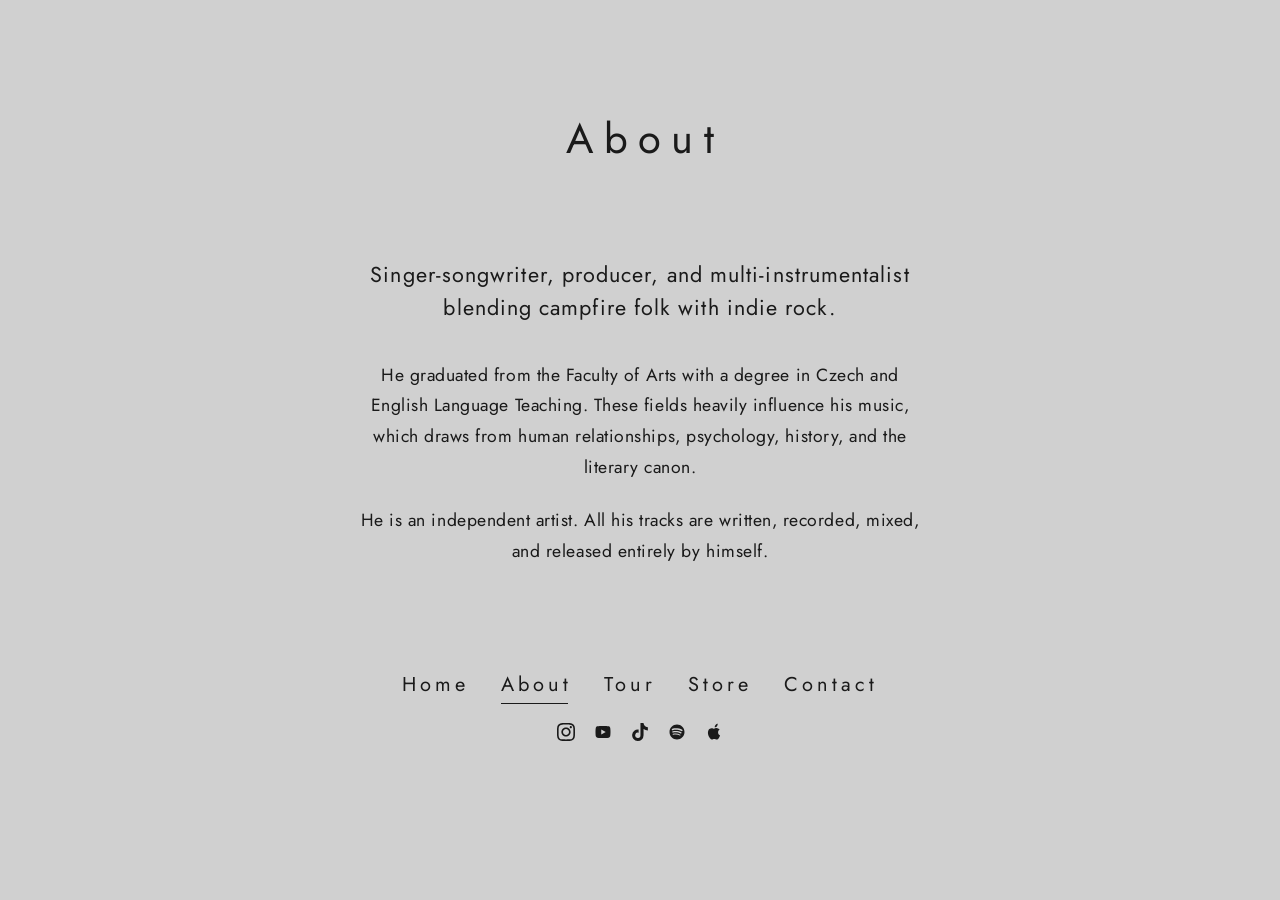
==== about.html @ b3ffde96 "Add files via upload" ====
<!DOCTYPE html>
<html lang="en">
<head>
    <meta charset="UTF-8">
    <meta name="viewport" content="width=device-width, initial-scale=1.0">
    <title>Vít Žižka - About</title>
    <meta name="description" content="Singer-songwriter, producer and multi-instrumentalist blending campfire folk with indie rock.">
    <link rel="icon" type="image/png" href="favicon_v2.png">
    <link rel="preconnect" href="https://fonts.googleapis.com">
    <link rel="preconnect" href="https://fonts.gstatic.com" crossorigin>
    <link rel="stylesheet" href="https://fonts.googleapis.com/css2?family=Jost:wght@400;700&display=swap">
    <link rel="stylesheet" href="style.css">
</head>
<body>

    <h1>About</h1>

    <div class="about-text">
        <p class="lead">Singer-songwriter, producer, and multi-instrumentalist blending campfire folk with indie rock.</p>
        <p>He graduated from the Faculty of Arts with a degree in Czech and English Language Teaching. These fields heavily influence his music, which draws from human relationships, psychology, history, and the literary canon.</p>
        <p>He is an independent artist. All his tracks are written, recorded, mixed, and released entirely by himself.</p>
    </div>

    <nav class="nav-links" aria-label="Main">
        <a href="index.html">Home</a>
        <a href="about.html" aria-current="page">About</a>
        <a href="tour.html">Tour</a>
        <a href="store.html">Store</a>
        <a href="contact.html">Contact</a>
    </nav>

    <div class="social-icons">
        <a href="https://www.instagram.com/vit.zizka" target="_blank" aria-label="Instagram"><svg viewBox="0 0 24 24"><path d="M12,2.163c3.204,0,3.584,0.012,4.85,0.07c3.252,0.148,4.771,1.691,4.919,4.919c0.058,1.265,0.07,1.645,0.07,4.85 s-0.012,3.584-0.07,4.85c-0.15,3.236-1.664,4.771-4.919,4.919c-1.266,0.058-1.646,0.07-4.85,0.07s-3.584-0.012-4.85-0.07 c-3.26-0.149-4.771-1.699-4.919-4.92C2.175,15.584,2.163,15.204,2.163,12s0.012-3.584,0.07-4.85c0.15-3.228,1.664-4.771,4.919-4.919 C8.416,2.175,8.796,2.163,12,2.163 M12,0C8.741,0,8.333,0.014,7.053,0.072C2.695,0.272,0.272,2.69,0.073,7.052 C0.014,8.333,0,8.741,0,12c0,3.259,0.014,3.668,0.072,4.948c0.2,4.358,2.618,6.78,6.98,6.98C8.333,23.986,8.741,24,12,24 c3.259,0,3.668-0.014,4.948-0.072c4.354-0.2,6.782-2.618,6.979-6.98C23.986,15.668,24,15.259,24,12c0-3.259-0.014-3.668-0.072-4.948 c-0.2-4.354-2.62-6.782-6.979-6.98C15.668,0.014,15.259,0,12,0 M12,5.838c-3.403,0-6.162,2.759-6.162,6.162 c0,3.403,2.759,6.162,6.162,6.162c3.403,0,6.162-2.759,6.162-6.162C18.162,8.597,15.403,5.838,12,5.838 M12,15.998 c-2.209,0-4-1.791-4-4s1.791-4,4-4s4,1.791,4,4S14.209,15.998,12,15.998 M18.406,4.155c-0.791,0-1.436,0.645-1.436,1.436 c0,0.791,0.645,1.436,1.436,1.436c0.791,0,1.436-0.645,1.436-1.436C19.842,4.8,19.197,4.155,18.406,4.155"/></svg></a>
        <a href="https://www.youtube.com/@vit_zizka" target="_blank" aria-label="YouTube"><svg viewBox="0 0 24 24"><path d="M21.582,6.186c-0.23-0.86-0.908-1.538-1.768-1.768C18.254,4,12,4,12,4S5.746,4,4.186,4.418 c-0.86,0.23-1.538,0.908-1.768,1.768C2,7.746,2,12,2,12s0,4.254,0.418,5.814c0.23,0.86,0.908,1.538,1.768,1.768 C5.746,20,12,20,12,20s6.254,0,7.814-0.418c0.86-0.23,1.538-0.908,1.768-1.768C22,16.254,22,12,22,12S22,7.746,21.582,6.186z M9.667,15.333V8.667L15.667,12L9.667,15.333z"/></svg></a>
        <a href="https://www.tiktok.com/@vit.zizka" target="_blank" aria-label="TikTok"><svg viewBox="0 0 448 512"><path d="M448 209.9a210.1 210.1 0 0 1 -122.8-39.3V349.4A162.6 162.6 0 1 1 185 188.3V278.2a74.6 74.6 0 1 0 52.2 71.2V0l88 0a121.2 121.2 0 0 0 1.9 22.2h0A122.2 122.2 0 0 0 381 102.4a121.4 121.4 0 0 0 67 20.1z"/></svg></a>
        <a href="https://open.spotify.com/artist/1UbcJn5gjNRWNK9X4koMVl?si=M-iDOrsMRB6UghwyBNILIg" target="_blank" aria-label="Spotify"><svg viewBox="0 0 24 24"><path d="M12,2C6.477,2,2,6.477,2,12s4.477,10,10,10s10-4.477,10-10S17.523,2,12,2 M16.586,16.424 c-0.18,0.295-0.563,0.387-0.857,0.207c-2.348-1.435-5.304-1.76-8.783-0.963c-0.335,0.077-0.67-0.133-0.746-0.469 c-0.077-0.335,0.132-0.67,0.469-0.746c3.809-0.873,7.077-0.496,9.713,1.115C16.676,15.746,16.766,16.13,16.586,16.424 M17.81,13.7 c-0.226,0.367-0.706,0.482-1.072,0.257c-2.687-1.652-6.785-2.131-9.965-1.166C6.335,12.923,5.86,12.634,5.727,12.196 C5.594,11.758,5.883,11.284,6.321,11.15c3.654-1.11,8.379-0.561,11.477,1.344C18.165,12.721,18.28,13.203,17.81,13.7 M17.914,10.773 c-3.227-1.916-8.543-2.091-11.618-1.158C5.748,9.782,5.16,9.395,4.996,8.847C4.832,8.298,5.219,7.711,5.768,7.546 c3.551-1.077,9.444-0.87,13.189,1.353c0.496,0.294,0.658,0.936,0.363,1.432C18.966,10.936,18.324,11.144,17.914,10.773"/></svg></a>
        <a href="https://music.apple.com/us/artist/v%C3%ADt-%C5%BEi%C5%BEka/1842148402" target="_blank" aria-label="Apple Music"><svg viewBox="0 0 24 24"><path d="M18.71 19.5c-.83 1.24-1.71 2.45-3.05 2.47-1.34.03-1.77-.79-3.29-.79-1.53 0-2 .77-3.27.82-1.31.05-2.3-1.32-3.14-2.53C4.25 17 2.94 12.45 4.7 9.39c.87-1.52 2.43-2.48 4.12-2.51 1.28-.02 2.5.87 3.29.87.78 0 2.26-1.07 3.81-.91.65.03 2.47.26 3.64 1.98-.09.06-2.17 1.28-2.15 3.81.03 3.02 2.65 4.03 2.68 4.04-.03.07-.42 1.44-1.38 2.83M15.97 4.17c.66-.81 1.11-1.93.99-3.06-1 .04-2.21.67-2.93 1.49-.62.69-1.16 1.84-1.01 2.96 1.12.09 2.27-.56 2.95-1.39z"/></svg></a>
    </div>

</body>
</html>
---- style.css ----
/* ==========================================================
   Vít Žižka — shared styles for every page
   ========================================================== */

:root {
  --bg:   #D0D0D0;
  --ink:  #1a1a1a;
  /* Futura on Mac/iPhone (or wherever it's installed); Jost, a free
     Futura-style font, on Windows and Android */
  --font: Futura, "Futura PT", Jost, "Century Gothic", sans-serif;
}

*, *::before, *::after { box-sizing: border-box; }

body {
  margin: 0;
  padding: 12vh 20px 6vh 20px;
  background-color: var(--bg);
  color: var(--ink);
  font-family: var(--font);
  text-align: center;
  -webkit-font-smoothing: antialiased;
  overflow-y: scroll;
}

h1 {
  margin: 0 0 1.7rem 0;
  font-size: 2.6rem;
  font-weight: normal;
  letter-spacing: 0.25em;
  padding-left: 0.25em;            /* balances the space letter-spacing adds after the last letter */
}

a { color: var(--ink); }

a:focus-visible {
  outline: 1px solid var(--ink);
  outline-offset: 4px;
}

/* ---------- Menu ---------- */

.nav-links {
  margin: 0 0 1.5rem 0;
  display: flex;
  flex-wrap: wrap;
  justify-content: center;
  gap: 0.6rem 2rem;
}

.nav-links a {
  position: relative;
  text-decoration: none;
  font-size: 1.25rem;
  letter-spacing: 0.2em;
  transition: opacity 0.1s ease;
}

.nav-links a:hover { opacity: 0.5; }

/* The page you're on gets a thin underline */
.nav-links a[aria-current="page"]::after {
  content: "";
  position: absolute;
  left: 0;
  right: 0.2em;
  bottom: -5px;
  height: 1px;
  background: currentColor;
}

/* ---------- Social icons ---------- */

.social-icons {
  display: flex;
  gap: 1.2rem;
  align-items: center;
  justify-content: center;
}

.social-icons a {
  display: inline-block;
  transition: opacity 0.1s ease;
}

.social-icons a:hover { opacity: 0.5; }
.social-icons svg { width: 18px; height: 18px; fill: currentColor; display: block; }

/* ==========================================================
   Home
   ========================================================== */

.photo-container {
  width: 100%;
  max-width: 420px;
  margin: 0 auto 4rem auto;
}

.photo-container img {
  width: 100%;
  height: auto;
  display: block;
}

/* Spotify player, shown 30% larger so its text is easier to read */
.listen {
  --scale: 1.3;
  width: 100%;
  max-width: 420px;
  height: calc(152px * var(--scale));
  margin: 3rem auto 0 auto;
}

.listen iframe {
  display: block;
  width: calc(100% / var(--scale));
  height: 152px;
  border: 0;
  border-radius: 12px;
  transform: scale(var(--scale));
  transform-origin: 0 0;
}

/* ==========================================================
   About
   ========================================================== */

.about-text {
  width: 100%;
  max-width: 36rem;
  min-height: 48vh;
  margin: 0 auto 2.6rem auto;
  display: flex;
  flex-direction: column;
  justify-content: center;
}

.about-text p {
  margin: 0 0 1.4rem 0;
  font-size: 1.1rem;
  line-height: 1.75;
  letter-spacing: 0.03em;
}

.about-text p:last-child { margin-bottom: 0; }

.about-text .lead {
  margin-bottom: 2.2rem;
  font-size: 1.35rem;
  line-height: 1.55;
  letter-spacing: 0.05em;
}

/* ==========================================================
   Tour
   ========================================================== */

.tour-list {
  width: 100%;
  max-width: 900px;
  min-height: 46vh;
  margin: 0 auto 3rem auto;
  text-align: left;
}

.tour-section + .tour-section { margin-top: 3rem; }

.tour-section h2 {
  margin: 0 0 0.5rem 0;
  font-size: 1.1rem;
  font-weight: normal;
  letter-spacing: 0.2em;
  text-align: center;
}

.tour-row {
  display: flex;
  justify-content: space-between;
  align-items: center;
  border-bottom: 1px solid rgba(0, 0, 0, 0.08);
  padding: 1.5rem 0;
}

.tour-row:last-child { border-bottom: none; }

.tour-date-venue {
  flex: 1;
  letter-spacing: 0.1em;
  line-height: 1.5;
  font-size: 0.95rem;
}

.tour-date-venue strong {
  font-weight: bold;
  font-size: 1rem;
}

.tour-location {
  flex: 1;
  text-align: center;
  letter-spacing: 0.1em;
  font-size: 0.95rem;
}

.tour-ticket {
  flex: 1;
  text-align: right;
}

.ticket-price {
  font-size: 1rem;
  letter-spacing: 0.1em;
}

.tour-ticket a {
  display: inline-block;
  border: 1px solid var(--ink);
  padding: 0.6rem 1.8rem;
  text-decoration: none;
  letter-spacing: 0.15em;
  font-size: 0.8rem;
  transition: all 0.1s ease;
}

.tour-ticket a:hover {
  background-color: var(--ink);
  color: #e3e4de;
}

/* Shows that have already happened */
.tour-section.past .tour-row { opacity: 0.55; }
.tour-section.past .tour-ticket { visibility: hidden; }

.tour-empty {
  margin: 1.5rem 0;
  text-align: center;
  font-size: 1rem;
  letter-spacing: 0.08em;
  line-height: 1.6;
}

.tour-empty a { text-underline-offset: 0.25em; }
.tour-empty a:hover { opacity: 0.5; }

/* ==========================================================
   Store
   ========================================================== */

.store-container {
  width: 100%;
  max-width: 900px;
  min-height: 55vh;
  margin: 1.8rem auto 3.5rem auto;
  display: grid;
  grid-template-columns: repeat(2, minmax(0, 1fr));
  gap: 3rem;
  justify-items: center;
}

/* ==========================================================
   Contact
   ========================================================== */

.contact-info {
  width: 100%;
  max-width: 420px;
  min-height: 48vh;
  margin: 0 auto 2.6rem auto;
  display: flex;
  flex-direction: column;
  justify-content: center;
  align-items: center;
}

.contact-info p {
  margin: 0.5rem 0;
  font-size: 1.2rem;
  letter-spacing: 0.15em;
  overflow-wrap: anywhere;
}

.contact-info a {
  text-decoration: none;
  transition: opacity 0.1s ease;
}

.contact-info a:hover { opacity: 0.5; }

/* ==========================================================
   Phones
   ========================================================== */

@media (max-width: 860px) {
  .store-container { grid-template-columns: 1fr; gap: 5rem; }
}

@media (max-width: 600px) {
  h1 { font-size: 2.2rem; }
  .nav-links { gap: 0.6rem 0.9rem; }
  .nav-links a { font-size: 1rem; letter-spacing: 0.12em; }
  .nav-links a[aria-current="page"]::after { right: 0.12em; }
  .tour-section.past .tour-ticket { display: none; }
  .about-text .lead { font-size: 1.2rem; }
  .tour-row { flex-direction: column; gap: 1rem; text-align: center; }
  .tour-date-venue, .tour-location, .tour-ticket { text-align: center; flex: none; }
}
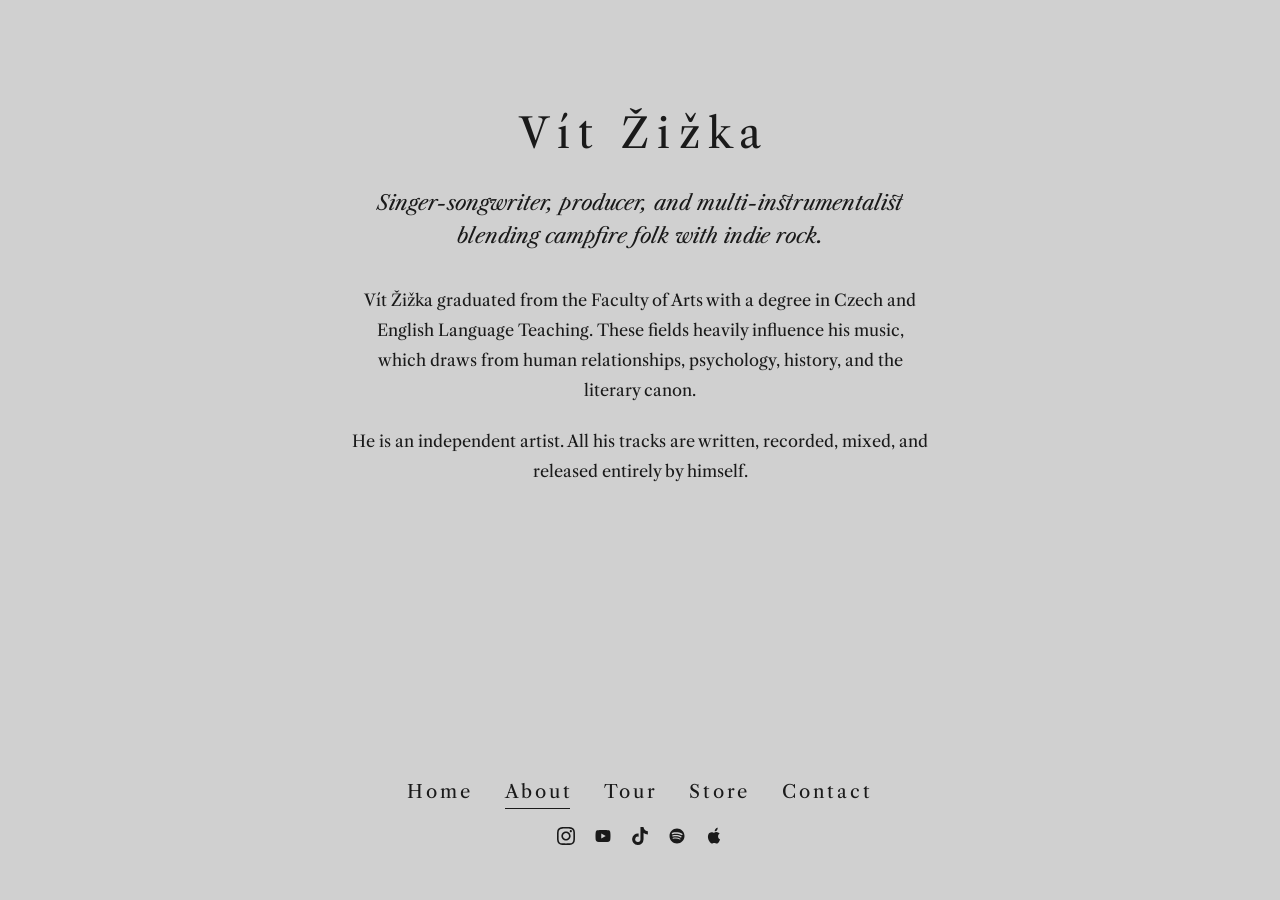
==== commit 258814e1: "Add files via upload" ====
--- a/about.html
+++ b/about.html
@@ -5,20 +5,43 @@
     <meta name="viewport" content="width=device-width, initial-scale=1.0">
     <title>Vít Žižka - About</title>
     <meta name="description" content="Singer-songwriter, producer and multi-instrumentalist blending campfire folk with indie rock.">
+    <link rel="canonical" href="https://www.vitzizka.com/about.html">
+
+    <!-- Link previews (Instagram, WhatsApp, Messenger, Facebook) -->
+    <meta property="og:site_name" content="Vít Žižka">
+    <meta property="og:type" content="website">
+    <meta property="og:url" content="https://www.vitzizka.com/about.html">
+    <meta property="og:title" content="Vít Žižka - About">
+    <meta property="og:description" content="Singer-songwriter, producer and multi-instrumentalist blending campfire folk with indie rock.">
+    <meta property="og:image" content="https://www.vitzizka.com/VitZizka_ProfilePhoto.jpg">
+    <meta property="og:image:width" content="2576">
+    <meta property="og:image:height" content="2576">
+    <meta property="og:image:alt" content="Portrait of Vít Žižka">
+    <meta name="twitter:card" content="summary">
+
     <link rel="icon" type="image/png" href="favicon_v2.png">
     <link rel="preconnect" href="https://fonts.googleapis.com">
     <link rel="preconnect" href="https://fonts.gstatic.com" crossorigin>
-    <link rel="stylesheet" href="https://fonts.googleapis.com/css2?family=Jost:wght@400;700&display=swap">
+    <link rel="stylesheet" href="https://fonts.googleapis.com/css2?family=Libre+Caslon+Text:ital,wght@0,400;0,700;1,400&display=swap">
     <link rel="stylesheet" href="style.css">
 </head>
 <body>
 
-    <h1>About</h1>
+    <h1>Vít Žižka</h1>
 
-    <div class="about-text">
-        <p class="lead">Singer-songwriter, producer, and multi-instrumentalist blending campfire folk with indie rock.</p>
-        <p>He graduated from the Faculty of Arts with a degree in Czech and English Language Teaching. These fields heavily influence his music, which draws from human relationships, psychology, history, and the literary canon.</p>
-        <p>He is an independent artist. All his tracks are written, recorded, mixed, and released entirely by himself.</p>
+    <div class="about">
+        <div class="about-text">
+            <p class="lead">Singer-songwriter, producer, and multi-instrumentalist blending campfire folk with indie rock.</p>
+            <p>Vít Žižka graduated from the Faculty of Arts with a degree in Czech and English Language Teaching. These fields heavily influence his music, which draws from human relationships, psychology, history, and the literary canon.</p>
+            <p>He is an independent artist. All his tracks are written, recorded, mixed, and released entirely by himself.</p>
+        </div>
+
+        <div class="listen">
+            <iframe title="Vít Žižka on Spotify"
+                    src="https://open.spotify.com/embed/artist/1UbcJn5gjNRWNK9X4koMVl?utm_source=generator&amp;theme=0"
+                    allow="autoplay; clipboard-write; encrypted-media; fullscreen; picture-in-picture"
+                    loading="lazy"></iframe>
+        </div>
     </div>
 
     <nav class="nav-links" aria-label="Main">
--- a/style.css
+++ b/style.css
@@ -5,9 +5,9 @@
 :root {
   --bg:   #D0D0D0;
   --ink:  #1a1a1a;
-  /* Futura on Mac/iPhone (or wherever it's installed); Jost, a free
-     Futura-style font, on Windows and Android */
-  --font: Futura, "Futura PT", Jost, "Century Gothic", sans-serif;
+  --soft: rgba(26, 26, 26, 0.68);   /* quieter text */
+  --rule: rgba(0, 0, 0, 0.12);      /* thin dividing lines */
+  --font: "Libre Caslon Text", Georgia, "Times New Roman", serif;
 }
 
 *, *::before, *::after { box-sizing: border-box; }
@@ -27,15 +27,40 @@
   margin: 0 0 1.7rem 0;
   font-size: 2.6rem;
   font-weight: normal;
-  letter-spacing: 0.25em;
-  padding-left: 0.25em;            /* balances the space letter-spacing adds after the last letter */
+  letter-spacing: 0.2em;
+  padding-left: 0.2em;             /* balances the space letter-spacing adds after the last letter */
 }
 
 a { color: var(--ink); }
 
-a:focus-visible {
+a:focus-visible,
+button:focus-visible {
   outline: 1px solid var(--ink);
   outline-offset: 4px;
+}
+
+/* Buttons (Contact page, ticket links) */
+.btn {
+  display: inline-block;
+  padding: 0.8rem 1.7rem;
+  border: 1px solid var(--ink);
+  background: transparent;
+  color: var(--ink);
+  font-family: var(--font);
+  font-size: 0.9rem;
+  letter-spacing: 0.12em;
+  text-decoration: none;
+  cursor: pointer;
+  transition: background-color 0.1s ease, color 0.1s ease;
+}
+.btn:hover,
+.btn-solid {
+  background-color: var(--ink);
+  color: #e3e4de;
+}
+.btn-solid:hover {
+  background-color: transparent;
+  color: var(--ink);
 }
 
 /* ---------- Menu ---------- */
@@ -51,8 +76,8 @@
 .nav-links a {
   position: relative;
   text-decoration: none;
-  font-size: 1.25rem;
-  letter-spacing: 0.2em;
+  font-size: 1.15rem;
+  letter-spacing: 0.15em;
   transition: opacity 0.1s ease;
 }
 
@@ -63,8 +88,8 @@
   content: "";
   position: absolute;
   left: 0;
-  right: 0.2em;
-  bottom: -5px;
+  right: 0.15em;
+  bottom: -6px;
   height: 1px;
   background: currentColor;
 }
@@ -100,6 +125,35 @@
   width: 100%;
   height: auto;
   display: block;
+}
+
+/* ==========================================================
+   About
+   ========================================================== */
+
+.about {
+  width: 100%;
+  max-width: 36rem;
+  min-height: 48vh;
+  margin: 0 auto 3rem auto;
+  display: flex;
+  flex-direction: column;
+  justify-content: center;
+}
+
+.about-text p {
+  margin: 0 0 1.3rem 0;
+  font-size: 1.02rem;
+  line-height: 1.85;
+}
+
+.about-text p:last-child { margin-bottom: 0; }
+
+.about-text .lead {
+  margin-bottom: 2rem;
+  font-size: 1.3rem;
+  font-style: italic;
+  line-height: 1.6;
 }
 
 /* Spotify player, shown 30% larger so its text is easier to read */
@@ -122,36 +176,6 @@
 }
 
 /* ==========================================================
-   About
-   ========================================================== */
-
-.about-text {
-  width: 100%;
-  max-width: 36rem;
-  min-height: 48vh;
-  margin: 0 auto 2.6rem auto;
-  display: flex;
-  flex-direction: column;
-  justify-content: center;
-}
-
-.about-text p {
-  margin: 0 0 1.4rem 0;
-  font-size: 1.1rem;
-  line-height: 1.75;
-  letter-spacing: 0.03em;
-}
-
-.about-text p:last-child { margin-bottom: 0; }
-
-.about-text .lead {
-  margin-bottom: 2.2rem;
-  font-size: 1.35rem;
-  line-height: 1.55;
-  letter-spacing: 0.05em;
-}
-
-/* ==========================================================
    Tour
    ========================================================== */
 
@@ -163,13 +187,14 @@
   text-align: left;
 }
 
-.tour-section + .tour-section { margin-top: 3rem; }
+.tour-section + .tour-section { margin-top: 3.5rem; }
 
 .tour-section h2 {
   margin: 0 0 0.5rem 0;
-  font-size: 1.1rem;
+  font-size: 1.05rem;
   font-weight: normal;
-  letter-spacing: 0.2em;
+  font-style: italic;
+  letter-spacing: 0.1em;
   text-align: center;
 }
 
@@ -177,28 +202,29 @@
   display: flex;
   justify-content: space-between;
   align-items: center;
-  border-bottom: 1px solid rgba(0, 0, 0, 0.08);
-  padding: 1.5rem 0;
+  border-bottom: 1px solid var(--rule);
+  padding: 1.4rem 0;
 }
 
 .tour-row:last-child { border-bottom: none; }
 
 .tour-date-venue {
   flex: 1;
-  letter-spacing: 0.1em;
-  line-height: 1.5;
+  letter-spacing: 0.06em;
+  line-height: 1.6;
   font-size: 0.95rem;
 }
 
 .tour-date-venue strong {
   font-weight: bold;
-  font-size: 1rem;
+  font-size: 0.95rem;
+  letter-spacing: 0.1em;
 }
 
 .tour-location {
   flex: 1;
   text-align: center;
-  letter-spacing: 0.1em;
+  letter-spacing: 0.06em;
   font-size: 0.95rem;
 }
 
@@ -208,7 +234,7 @@
 }
 
 .ticket-price {
-  font-size: 1rem;
+  font-size: 0.95rem;
   letter-spacing: 0.1em;
 }
 
@@ -228,15 +254,14 @@
 }
 
 /* Shows that have already happened */
-.tour-section.past .tour-row { opacity: 0.55; }
+.tour-section.past .tour-row { opacity: 0.55; padding: 1.1rem 0; }
 .tour-section.past .tour-ticket { visibility: hidden; }
 
 .tour-empty {
   margin: 1.5rem 0;
   text-align: center;
   font-size: 1rem;
-  letter-spacing: 0.08em;
-  line-height: 1.6;
+  line-height: 1.7;
 }
 
 .tour-empty a { text-underline-offset: 0.25em; }
@@ -248,14 +273,29 @@
 
 .store-container {
   width: 100%;
-  max-width: 900px;
+  max-width: 1080px;
   min-height: 55vh;
-  margin: 1.8rem auto 3.5rem auto;
+  margin: 2.5rem auto 0 auto;
   display: grid;
-  grid-template-columns: repeat(2, minmax(0, 1fr));
-  gap: 3rem;
-  justify-items: center;
-}
+  grid-template-columns: repeat(3, minmax(0, 1fr));
+  gap: 3.5rem 2.5rem;
+  align-items: start;
+}
+
+.store-container > div { width: 100%; }
+
+.store-note {
+  max-width: 34rem;
+  margin: 3.5rem auto 3rem auto;
+  padding-top: 1.6rem;
+  border-top: 1px solid var(--rule);
+  color: var(--soft);
+  font-size: 0.92rem;
+  line-height: 1.8;
+}
+
+.store-note a { color: var(--ink); text-underline-offset: 0.2em; }
+.store-note a:hover { opacity: 0.5; }
 
 /* ==========================================================
    Contact
@@ -263,7 +303,7 @@
 
 .contact-info {
   width: 100%;
-  max-width: 420px;
+  max-width: 560px;
   min-height: 48vh;
   margin: 0 auto 2.6rem auto;
   display: flex;
@@ -272,35 +312,49 @@
   align-items: center;
 }
 
-.contact-info p {
-  margin: 0.5rem 0;
-  font-size: 1.2rem;
-  letter-spacing: 0.15em;
+.contact-intro {
+  margin: 0 0 1.1rem 0;
+  font-size: 1.05rem;
+  font-style: italic;
+  line-height: 1.6;
+}
+
+.contact-email {
+  font-size: 1.45rem;
+  letter-spacing: 0.06em;
+  text-decoration: none;
   overflow-wrap: anywhere;
-}
-
-.contact-info a {
-  text-decoration: none;
   transition: opacity 0.1s ease;
 }
-
-.contact-info a:hover { opacity: 0.5; }
-
-/* ==========================================================
-   Phones
-   ========================================================== */
-
-@media (max-width: 860px) {
-  .store-container { grid-template-columns: 1fr; gap: 5rem; }
+.contact-email:hover { opacity: 0.5; }
+
+.contact-actions {
+  display: flex;
+  flex-wrap: wrap;
+  justify-content: center;
+  gap: 0.9rem;
+  margin-top: 2.2rem;
+}
+
+.contact-actions .btn { min-width: 11.5rem; }
+
+/* ==========================================================
+   Smaller screens
+   ========================================================== */
+
+@media (max-width: 960px) {
+  .store-container { grid-template-columns: repeat(2, minmax(0, 1fr)); gap: 3rem 2rem; }
 }
 
 @media (max-width: 600px) {
-  h1 { font-size: 2.2rem; }
-  .nav-links { gap: 0.6rem 0.9rem; }
-  .nav-links a { font-size: 1rem; letter-spacing: 0.12em; }
-  .nav-links a[aria-current="page"]::after { right: 0.12em; }
+  h1 { font-size: 2.1rem; }
+  .nav-links { gap: 0.6rem 0.85rem; }
+  .nav-links a { font-size: 0.98rem; letter-spacing: 0.06em; }
+  .nav-links a[aria-current="page"]::after { right: 0.06em; }
+  .about-text .lead { font-size: 1.15rem; }
+  .tour-row { flex-direction: column; gap: 0.6rem; text-align: center; }
+  .tour-date-venue, .tour-location, .tour-ticket { text-align: center; flex: none; }
   .tour-section.past .tour-ticket { display: none; }
-  .about-text .lead { font-size: 1.2rem; }
-  .tour-row { flex-direction: column; gap: 1rem; text-align: center; }
-  .tour-date-venue, .tour-location, .tour-ticket { text-align: center; flex: none; }
-}
+  .store-container { grid-template-columns: minmax(0, 1fr); max-width: 360px; gap: 3.5rem; }
+  .contact-email { font-size: 1.15rem; letter-spacing: 0.03em; }
+}
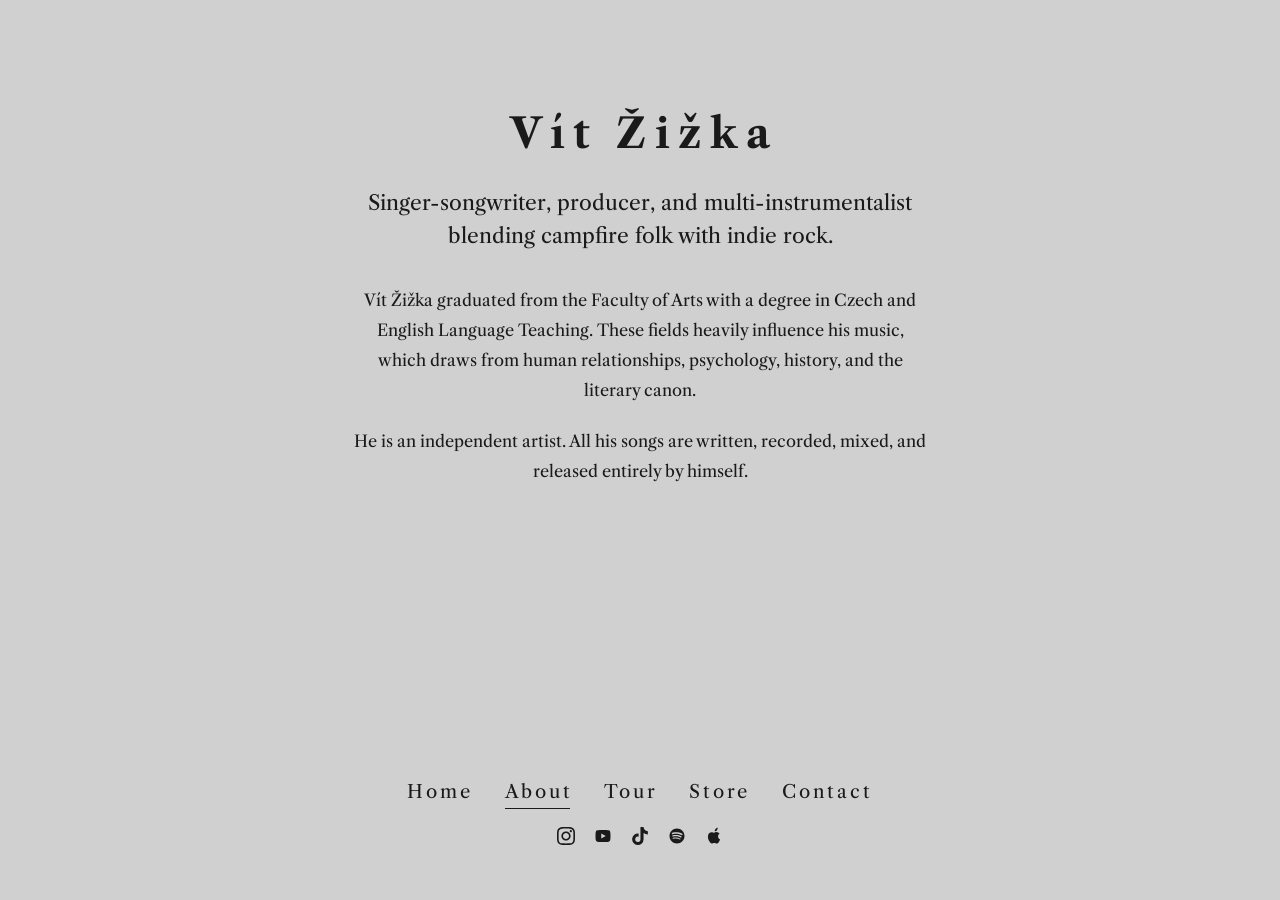
==== commit 813c3d4a: "Add files via upload" ====
--- a/about.html
+++ b/about.html
@@ -19,10 +19,12 @@
     <meta property="og:image:alt" content="Portrait of Vít Žižka">
     <meta name="twitter:card" content="summary">
 
-    <link rel="icon" type="image/png" href="favicon_v2.png">
+    <link rel="icon" href="favicon.ico?v=3" sizes="any">
+    <link rel="icon" type="image/png" sizes="96x96" href="favicon-96.png?v=3">
+    <link rel="apple-touch-icon" href="apple-touch-icon.png?v=3">
     <link rel="preconnect" href="https://fonts.googleapis.com">
     <link rel="preconnect" href="https://fonts.gstatic.com" crossorigin>
-    <link rel="stylesheet" href="https://fonts.googleapis.com/css2?family=Libre+Caslon+Text:ital,wght@0,400;0,700;1,400&display=swap">
+    <link rel="stylesheet" href="https://fonts.googleapis.com/css2?family=Libre+Caslon+Text:wght@400;700&display=swap">
     <link rel="stylesheet" href="style.css">
 </head>
 <body>
@@ -33,7 +35,7 @@
         <div class="about-text">
             <p class="lead">Singer-songwriter, producer, and multi-instrumentalist blending campfire folk with indie rock.</p>
             <p>Vít Žižka graduated from the Faculty of Arts with a degree in Czech and English Language Teaching. These fields heavily influence his music, which draws from human relationships, psychology, history, and the literary canon.</p>
-            <p>He is an independent artist. All his tracks are written, recorded, mixed, and released entirely by himself.</p>
+            <p>He is an independent artist. All his songs are written, recorded, mixed, and released entirely by himself.</p>
         </div>
 
         <div class="listen">
--- a/style.css
+++ b/style.css
@@ -26,7 +26,7 @@
 h1 {
   margin: 0 0 1.7rem 0;
   font-size: 2.6rem;
-  font-weight: normal;
+  font-weight: bold;
   letter-spacing: 0.2em;
   padding-left: 0.2em;             /* balances the space letter-spacing adds after the last letter */
 }
@@ -152,7 +152,6 @@
 .about-text .lead {
   margin-bottom: 2rem;
   font-size: 1.3rem;
-  font-style: italic;
   line-height: 1.6;
 }
 
@@ -191,9 +190,8 @@
 
 .tour-section h2 {
   margin: 0 0 0.5rem 0;
-  font-size: 1.05rem;
-  font-weight: normal;
-  font-style: italic;
+  font-size: 1.3rem;
+  font-weight: bold;
   letter-spacing: 0.1em;
   text-align: center;
 }
@@ -315,7 +313,6 @@
 .contact-intro {
   margin: 0 0 1.1rem 0;
   font-size: 1.05rem;
-  font-style: italic;
   line-height: 1.6;
 }
 
@@ -358,3 +355,7 @@
   .store-container { grid-template-columns: minmax(0, 1fr); max-width: 360px; gap: 3.5rem; }
   .contact-email { font-size: 1.15rem; letter-spacing: 0.03em; }
 }
+
+/* Home: equal visible space above and below the photo */
+.home h1 { margin-bottom: 2.45rem; }
+.home .photo-container { margin-bottom: 2.95rem; }
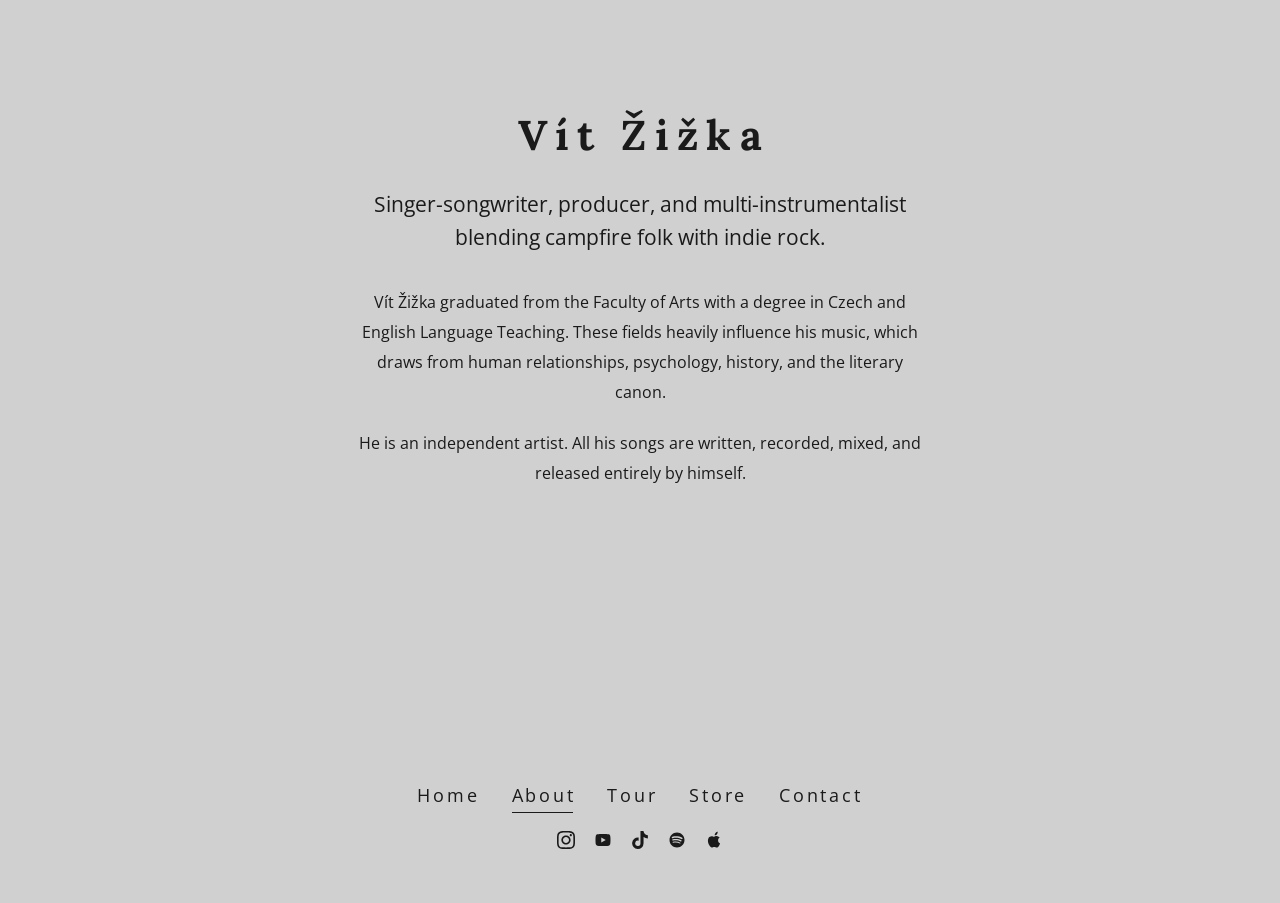
==== commit 0a768549: "Add files via upload" ====
--- a/about.html
+++ b/about.html
@@ -24,7 +24,7 @@
     <link rel="apple-touch-icon" href="apple-touch-icon.png?v=3">
     <link rel="preconnect" href="https://fonts.googleapis.com">
     <link rel="preconnect" href="https://fonts.gstatic.com" crossorigin>
-    <link rel="stylesheet" href="https://fonts.googleapis.com/css2?family=Libre+Caslon+Text:wght@400;700&display=swap">
+    <link rel="stylesheet" href="https://fonts.googleapis.com/css2?family=Lora:wght@700&family=Open+Sans:wght@400;600;700&display=swap">
     <link rel="stylesheet" href="style.css">
 </head>
 <body>
--- a/style.css
+++ b/style.css
@@ -7,8 +7,23 @@
   --ink:  #1a1a1a;
   --soft: rgba(26, 26, 26, 0.68);   /* quieter text */
   --rule: rgba(0, 0, 0, 0.12);      /* thin dividing lines */
-  --font: "Libre Caslon Text", Georgia, "Times New Roman", serif;
-}
+  --font: "Open Sans", Arial, sans-serif;            /* regular text */
+  --heading: Feijoa, Lora, Georgia, serif;            /* titles: Feijoa if installed below, Lora until then */
+}
+
+/* FEIJOA (paid font from Klim Type Foundry, klim.co.nz).
+   Once you have the web font files, put them in a folder called "fonts"
+   next to this file, check the file name matches, and remove the slash-star
+   comment marks around the block below.
+
+@font-face {
+  font-family: "Feijoa";
+  src: url("fonts/feijoa-bold.woff2") format("woff2");
+  font-weight: 700;
+  font-style: normal;
+  font-display: swap;
+}
+*/
 
 *, *::before, *::after { box-sizing: border-box; }
 
@@ -25,6 +40,7 @@
 
 h1 {
   margin: 0 0 1.7rem 0;
+  font-family: var(--heading);
   font-size: 2.6rem;
   font-weight: bold;
   letter-spacing: 0.2em;
@@ -190,6 +206,7 @@
 
 .tour-section h2 {
   margin: 0 0 0.5rem 0;
+  font-family: var(--heading);
   font-size: 1.3rem;
   font-weight: bold;
   letter-spacing: 0.1em;
@@ -358,4 +375,4 @@
 
 /* Home: equal visible space above and below the photo */
 .home h1 { margin-bottom: 2.45rem; }
-.home .photo-container { margin-bottom: 2.95rem; }
+.home .photo-container { margin-bottom: 2.6rem; }
